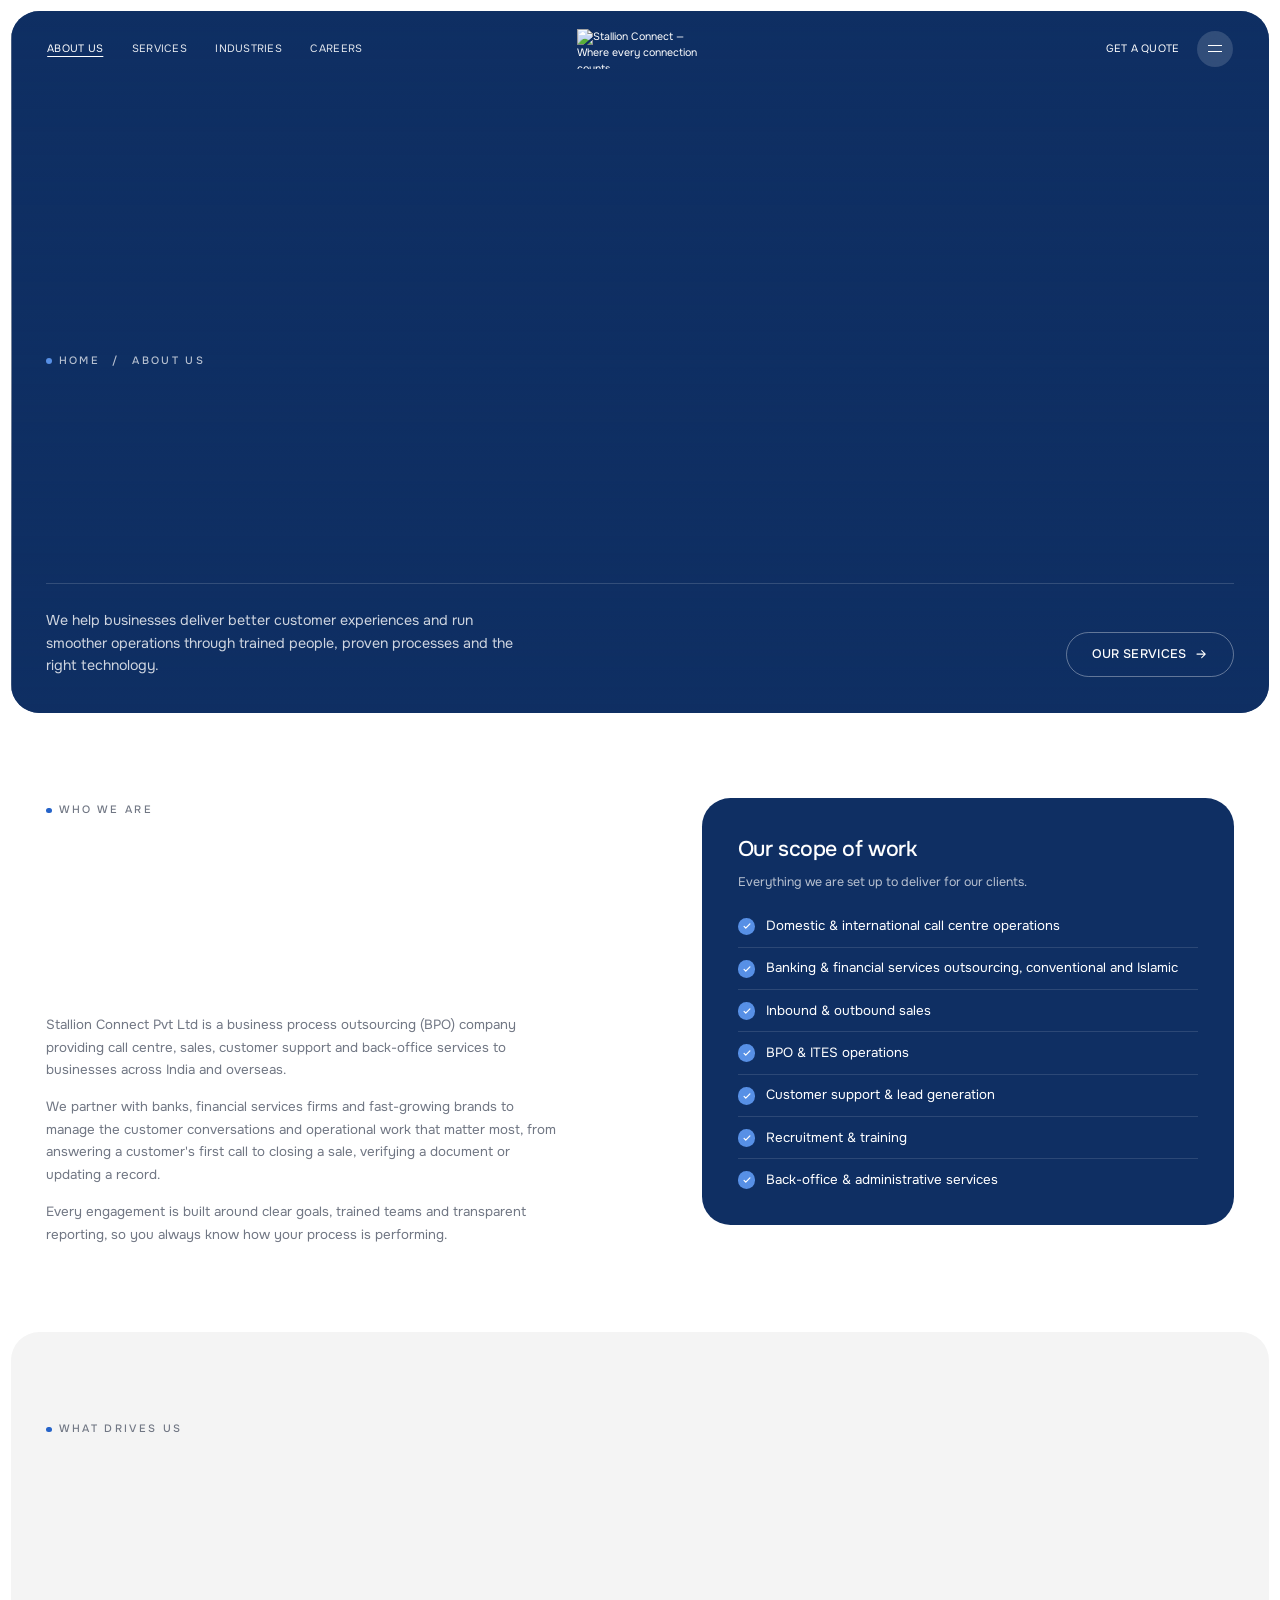
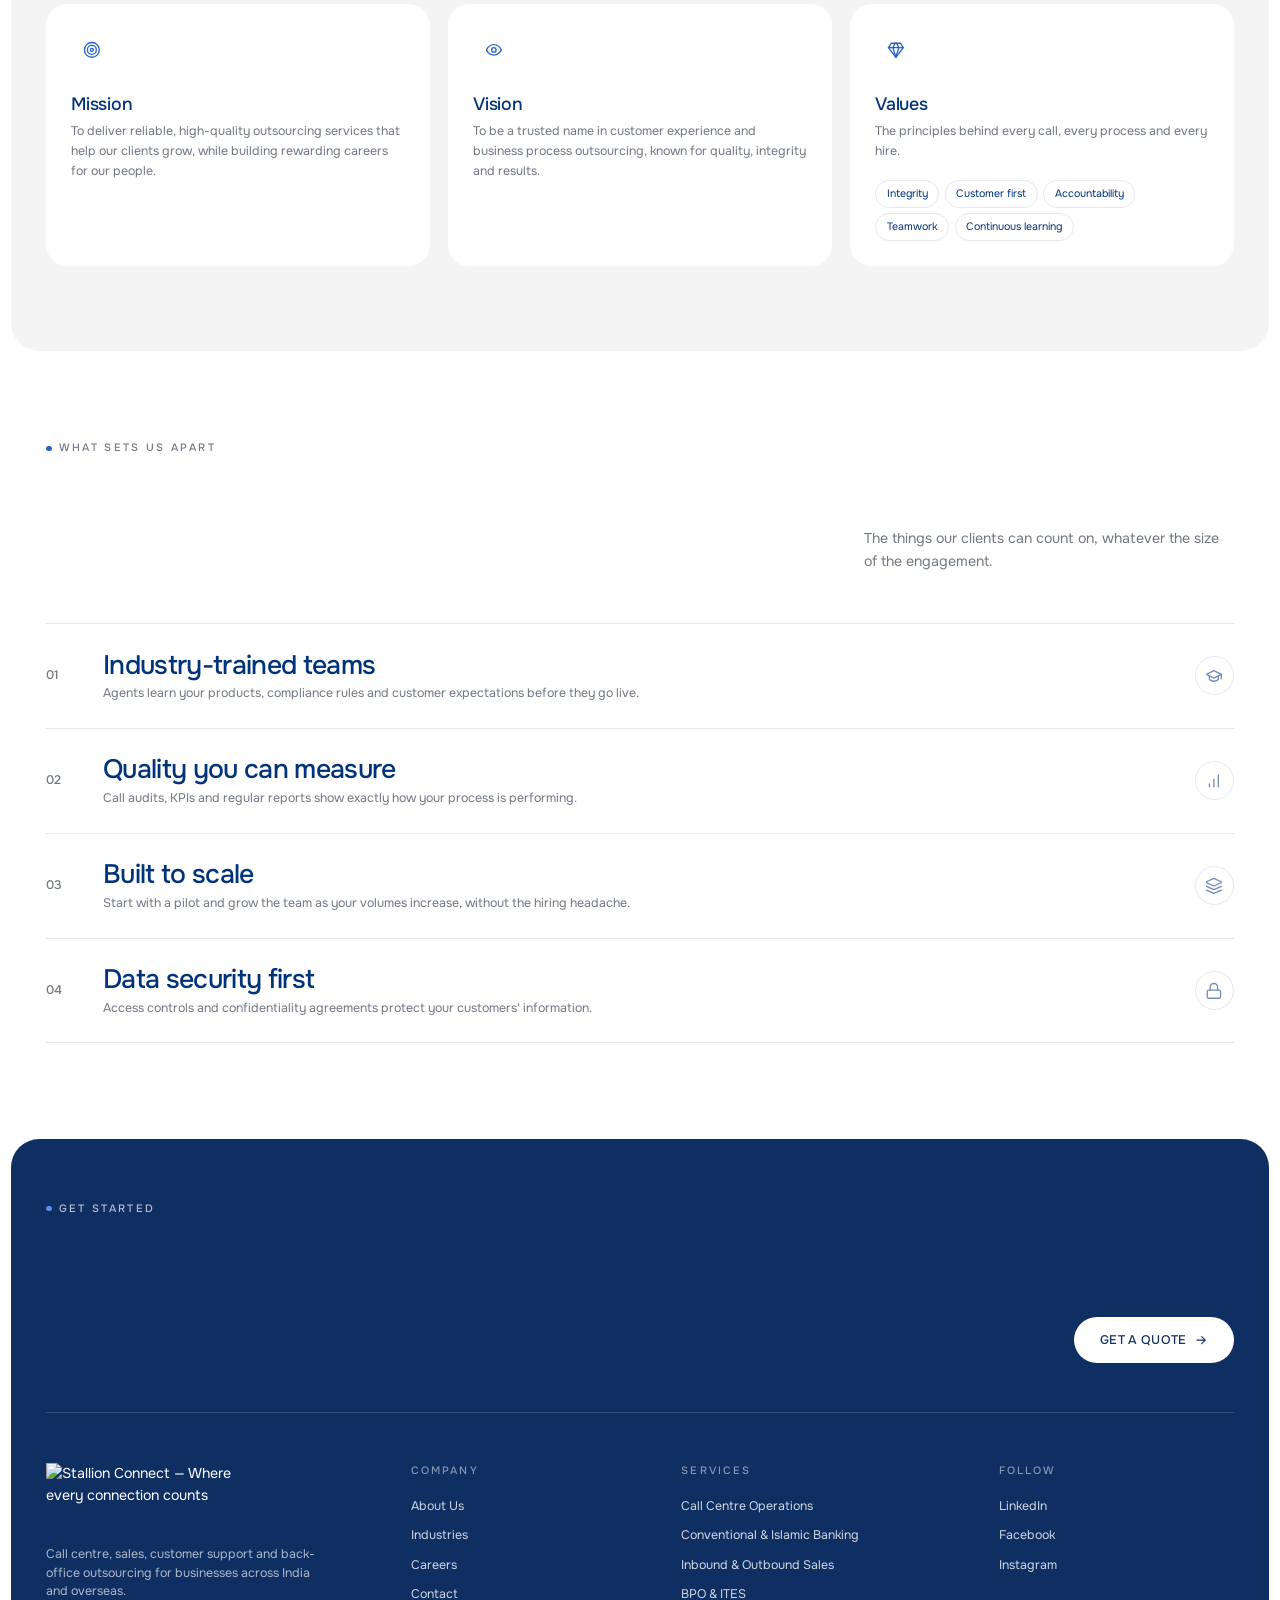
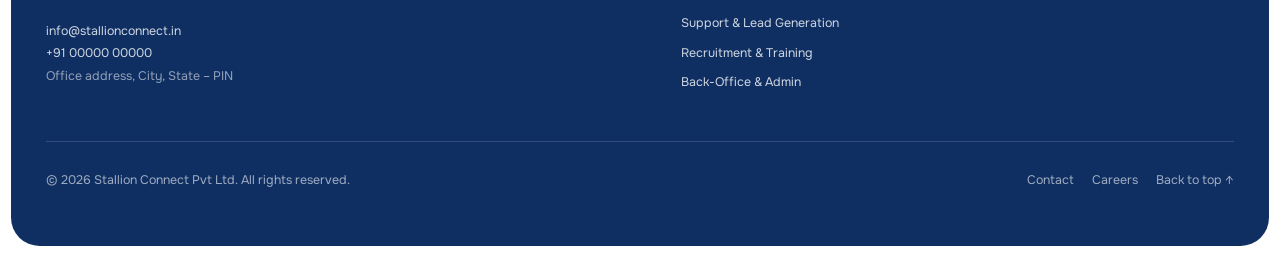
==== about.html @ 4a9f11bf "Move to stallionconnect-baseline with the main site's latest updates The share-image links and READM" ====
<!DOCTYPE html>
<html lang="en" class="no-js">
<head>
  <meta charset="UTF-8">
  <meta name="viewport" content="width=device-width, initial-scale=1">
  <title>About Us | Stallion Connect Pvt Ltd</title>
  <meta name="description" content="Learn about Stallion Connect Pvt Ltd, a BPO company providing call centre, sales, customer support and back-office services across India and overseas.">
  <meta name="theme-color" content="#0f2f63">
  <meta property="og:type" content="website">
  <meta property="og:site_name" content="Stallion Connect Pvt Ltd">
  <meta property="og:title" content="About Us | Stallion Connect Pvt Ltd">
  <meta property="og:description" content="Learn about Stallion Connect Pvt Ltd, a BPO company providing call centre, sales, customer support and back-office services across India and overseas.">
  <!-- og:image must be a full URL on the live domain -->
  <meta property="og:image" content="https://stallionconnect.github.io/stallionconnect-baseline/assets/img/og-image.jpg">
  <link rel="icon" href="favicon.ico" sizes="any">
  <link rel="icon" type="image/png" sizes="32x32" href="assets/img/favicon-32.png">
  <link rel="apple-touch-icon" href="assets/img/apple-touch-icon.png">
  <link rel="preconnect" href="https://fonts.googleapis.com">
  <link rel="preconnect" href="https://fonts.gstatic.com" crossorigin>
  <link rel="preconnect" href="https://images.unsplash.com">
  <link rel="stylesheet" href="https://fonts.googleapis.com/css2?family=Onest:wght@400;500&amp;display=swap">
  <link rel="stylesheet" href="assets/css/styles.css">
  <script>document.documentElement.classList.remove('no-js');</script>
  <script type="importmap">{ "imports": { "lenis": "https://cdn.jsdelivr.net/npm/lenis@1.1.18/+esm" } }</script>
  <script type="module" src="assets/js/main.js"></script>
</head>
<body id="top">
  <a class="skip-link" href="#main">Skip to content</a>

  <header class="site-header" id="site-header">
    <div class="hdr-bar">
      <nav class="nav-left" aria-label="Main"><a href="about.html" aria-current="page">About Us</a><a href="services.html">Services</a><a href="industries.html">Industries</a><a href="careers.html">Careers</a></nav>
      <a class="brand" href="index.html" aria-label="Stallion Connect home">
        <img src="assets/img/logo-compact-white.png" alt="Stallion Connect — Where every connection counts" width="640" height="200">
      </a>
      <div class="header-right">
        <a class="book-link" href="contact.html" data-open-modal>Get a Quote</a>
        <button class="burger" id="burger" type="button" aria-label="Open menu" aria-expanded="false" aria-controls="menu"><span><i></i><i></i></span></button>
      </div>
    </div>
  </header>
  <main id="main">
    <section class="page-hero" aria-labelledby="page-title">
      <div class="plate"><div class="plate-inner" data-parallax="0,12">
        <img src="https://images.unsplash.com/photo-1600880292089-90a7e086ee0c?auto=format&fit=crop&w=1920&q=70" alt="" fetchpriority="high">
      </div></div>
      <div class="hdr-space" aria-hidden="true"></div>
      <div class="page-hero-body">
        <span class="eyebrow light"><a href="index.html">Home</a>&nbsp;/&nbsp;<span aria-current="page">About Us</span></span>
        <h1 class="page-title sl" id="page-title" data-gate data-stagger="110" data-dur="1000"><span class="ln"><span>Who</span></span><span class="ln"><span>We Are</span></span></h1>
        <div class="page-hero-foot">
          <p class="lead fade-words">We help businesses deliver better customer experiences and run smoother operations through trained people, proven processes and the right technology.</p>
          <a class="pill pill-ghost" href="services.html">Our services <svg class="i" viewBox="0 0 24 24" aria-hidden="true"><path d="M5 12h14M13 6l6 6-6 6"/></svg></a>
        </div>
      </div>
    </section>

    <section class="sec" aria-labelledby="who-title">
      <div class="split">
        <div>
          <span class="eyebrow">Who we are</span>
          <h2 class="h-xl sl" id="who-title"><span class="ln"><span>Your partner for</span></span><span class="ln"><span>customer experience</span></span><span class="ln"><span>&amp; operations</span></span></h2>
          <div class="prose">
            <p class="fade-words">Stallion Connect Pvt Ltd is a business process outsourcing (BPO) company providing call centre, sales, customer support and back-office services to businesses across India and overseas.</p>
            <p>We partner with banks, financial services firms and fast-growing brands to manage the customer conversations and operational work that matter most, from answering a customer's first call to closing a sale, verifying a document or updating a record.</p>
            <p>Every engagement is built around clear goals, trained teams and transparent reporting, so you always know how your process is performing.</p>
          </div>
        </div>
        <div class="scope" data-iv="{&quot;f&quot;:{&quot;opacity&quot;:0,&quot;y&quot;:48},&quot;c&quot;:[180,26],&quot;d&quot;:120}">
          <h3>Our scope of work</h3>
          <p>Everything we are set up to deliver for our clients.</p>
          <ul class="check-list on-navy">
            <li>Domestic &amp; international call centre operations</li>
            <li>Banking &amp; financial services outsourcing, conventional and Islamic</li>
            <li>Inbound &amp; outbound sales</li>
            <li>BPO &amp; ITES operations</li>
            <li>Customer support &amp; lead generation</li>
            <li>Recruitment &amp; training</li>
            <li>Back-office &amp; administrative services</li>
          </ul>
        </div>
      </div>
    </section>

    <section class="sec sec-surface sec-round" aria-labelledby="drives-title">
      <div class="head-row">
        <div>
          <span class="eyebrow">What drives us</span>
          <h2 class="h-xl sl" id="drives-title"><span class="ln"><span>Mission, vision</span></span><span class="ln"><span>&amp; values</span></span></h2>
        </div>
      </div>
      <div class="grid grid-3 sec-body">
          <div data-iv="{&quot;f&quot;:{&quot;opacity&quot;:0,&quot;y&quot;:40},&quot;c&quot;:[180,26]}">
            <article class="card" data-lift>
              <span class="icon-circle"><svg class="i" viewBox="0 0 24 24" aria-hidden="true"><circle cx="12" cy="12" r="10"/><circle cx="12" cy="12" r="6"/><circle cx="12" cy="12" r="2"/></svg></span>
              <h3>Mission</h3>
              <p>To deliver reliable, high-quality outsourcing services that help our clients grow, while building rewarding careers for our people.</p>
            </article>
          </div>
          <div data-iv="{&quot;f&quot;:{&quot;opacity&quot;:0,&quot;y&quot;:40},&quot;c&quot;:[180,26],&quot;d&quot;:120}">
            <article class="card" data-lift>
              <span class="icon-circle"><svg class="i" viewBox="0 0 24 24" aria-hidden="true"><path d="M2 12s3-7 10-7 10 7 10 7-3 7-10 7-10-7-10-7Z"/><circle cx="12" cy="12" r="3"/></svg></span>
              <h3>Vision</h3>
              <p>To be a trusted name in customer experience and business process outsourcing, known for quality, integrity and results.</p>
            </article>
          </div>
          <div data-iv="{&quot;f&quot;:{&quot;opacity&quot;:0,&quot;y&quot;:40},&quot;c&quot;:[180,26],&quot;d&quot;:240}">
            <article class="card" data-lift>
              <span class="icon-circle"><svg class="i" viewBox="0 0 24 24" aria-hidden="true"><path d="M6 3h12l4 6-10 13L2 9Z"/><path d="M11 3 8 9l4 13 4-13-3-6"/><path d="M2 9h20"/></svg></span>
              <h3>Values</h3>
              <p>The principles behind every call, every process and every hire.</p><ul class="value-pills"><li>Integrity</li><li>Customer first</li><li>Accountability</li><li>Teamwork</li><li>Continuous learning</li></ul>
            </article>
          </div>
      </div>
    </section>

    <section class="sec" aria-labelledby="apart-title">
      <div class="head-row">
        <div>
          <span class="eyebrow">What sets us apart</span>
          <h2 class="h-xl sl" id="apart-title"><span class="ln"><span>People, process</span></span><span class="ln"><span>&amp; technology</span></span></h2>
        </div>
        <p class="lead fade-words">The things our clients can count on, whatever the size of the engagement.</p>
      </div>
      <ul class="rows">
        <li><div class="row-static">
          <div class="row" data-iv="{&quot;f&quot;:{&quot;opacity&quot;:0,&quot;y&quot;:26},&quot;c&quot;:[190,26]}">
            <span class="row-i">01</span>
            <div class="row-n"><h3>Industry-trained teams</h3><p>Agents learn your products, compliance rules and customer expectations before they go live.</p></div>
            <span class="row-arrow"><svg class="i" viewBox="0 0 24 24" aria-hidden="true"><path d="M22 10 12 5 2 10l10 5 10-5Z"/><path d="M22 10v6"/><path d="M6 12v5c3 3 9 3 12 0v-5"/></svg></span>
          </div>
        </div></li>
        <li><div class="row-static">
          <div class="row" data-iv="{&quot;f&quot;:{&quot;opacity&quot;:0,&quot;y&quot;:26},&quot;c&quot;:[190,26],&quot;d&quot;:90}">
            <span class="row-i">02</span>
            <div class="row-n"><h3>Quality you can measure</h3><p>Call audits, KPIs and regular reports show exactly how your process is performing.</p></div>
            <span class="row-arrow"><svg class="i" viewBox="0 0 24 24" aria-hidden="true"><path d="M12 20V10"/><path d="M18 20V4"/><path d="M6 20v-4"/></svg></span>
          </div>
        </div></li>
        <li><div class="row-static">
          <div class="row" data-iv="{&quot;f&quot;:{&quot;opacity&quot;:0,&quot;y&quot;:26},&quot;c&quot;:[190,26],&quot;d&quot;:180}">
            <span class="row-i">03</span>
            <div class="row-n"><h3>Built to scale</h3><p>Start with a pilot and grow the team as your volumes increase, without the hiring headache.</p></div>
            <span class="row-arrow"><svg class="i" viewBox="0 0 24 24" aria-hidden="true"><path d="m12.83 2.18a2 2 0 0 0-1.66 0L2.6 6.08a1 1 0 0 0 0 1.83l8.58 3.91a2 2 0 0 0 1.66 0l8.58-3.9a1 1 0 0 0 0-1.83Z"/><path d="m22 17.65-9.17 4.16a2 2 0 0 1-1.66 0L2 17.65"/><path d="m22 12.65-9.17 4.16a2 2 0 0 1-1.66 0L2 12.65"/></svg></span>
          </div>
        </div></li>
        <li><div class="row-static">
          <div class="row" data-iv="{&quot;f&quot;:{&quot;opacity&quot;:0,&quot;y&quot;:26},&quot;c&quot;:[190,26],&quot;d&quot;:270}">
            <span class="row-i">04</span>
            <div class="row-n"><h3>Data security first</h3><p>Access controls and confidentiality agreements protect your customers' information.</p></div>
            <span class="row-arrow"><svg class="i" viewBox="0 0 24 24" aria-hidden="true"><rect width="18" height="11" x="3" y="11" rx="2"/><path d="M7 11V7a5 5 0 0 1 10 0v4"/></svg></span>
          </div>
        </div></li>
      </ul>
    </section>

    <footer class="footer">
      <div class="f-cta">
        <div>
          <span class="eyebrow light">Get started</span>
          <p class="f-cta-t sl"><span class="ln"><span>Let's build</span></span><span class="ln"><span>your team.</span></span></p>
        </div>
        <div data-iv="{&quot;f&quot;:{&quot;opacity&quot;:0,&quot;y&quot;:20},&quot;c&quot;:[200,24],&quot;d&quot;:150}">
          <a class="pill pill-light" href="contact.html" data-open-modal>Get a Quote <svg class="i" viewBox="0 0 24 24" aria-hidden="true"><path d="M5 12h14M13 6l6 6-6 6"/></svg></a>
        </div>
      </div>
      <div class="f-cols">
        <div class="f-brand">
          <img src="assets/img/logo-white.png" alt="Stallion Connect — Where every connection counts" width="900" height="281" loading="lazy">
          <p class="f-blurb">Call centre, sales, customer support and back-office outsourcing for businesses across India and overseas.</p>
          <!-- TODO: replace with the company's real address, phone and email -->
          <address>
            <a href="mailto:info@stallionconnect.in">info@stallionconnect.in</a>
            <a href="tel:+910000000000">+91 00000 00000</a>
            <span>Office address, City, State – PIN</span>
          </address>
        </div>
        <nav class="f-nav" aria-label="Company">
          <h2>Company</h2>
          <ul>
            <li><a href="about.html">About Us</a></li>
            <li><a href="industries.html">Industries</a></li>
            <li><a href="careers.html">Careers</a></li>
            <li><a href="contact.html">Contact</a></li>
          </ul>
        </nav>
        <nav class="f-nav" aria-label="Services">
          <h2>Services</h2>
          <ul>
            <li><a href="services.html#call-centre">Call Centre Operations</a></li>
            <li><a href="services.html#banking">Conventional &amp; Islamic Banking</a></li>
            <li><a href="services.html#sales">Inbound &amp; Outbound Sales</a></li>
            <li><a href="services.html#bpo-ites">BPO &amp; ITES</a></li>
            <li><a href="services.html#support-leads">Support &amp; Lead Generation</a></li>
            <li><a href="services.html#recruitment">Recruitment &amp; Training</a></li>
            <li><a href="services.html#back-office">Back-Office &amp; Admin</a></li>
          </ul>
        </nav>
        <nav class="f-nav" aria-label="Social">
          <h2>Follow</h2>
          <!-- TODO: replace # with the company's social media profile links -->
          <ul>
            <li><a href="#">LinkedIn</a></li>
            <li><a href="#">Facebook</a></li>
            <li><a href="#">Instagram</a></li>
          </ul>
        </nav>
      </div>
      <div class="f-bottom">
        <p>© <span data-year>2026</span> Stallion Connect Pvt Ltd. All rights reserved.</p>
        <nav aria-label="Footer"><a href="contact.html">Contact</a><a href="careers.html">Careers</a><a href="#top">Back to top ↑</a></nav>
      </div>
    </footer>
  </main>

  <div class="overlay menu" id="menu" inert>
    <div class="menu-back" id="menu-back"></div>
    <div class="menu-panel" id="menu-panel" role="dialog" aria-modal="true" aria-label="Menu">
      <div class="menu-top">
        <img src="assets/img/logo-compact-white.png" alt="Stallion Connect" width="640" height="200">
        <button class="circle-btn x-btn" id="menu-close" type="button" aria-label="Close menu"><svg class="i" viewBox="0 0 24 24" aria-hidden="true"><path d="M6 6l12 12M18 6L6 18"/></svg></button>
      </div>
      <nav class="menu-nav" id="menu-nav" aria-label="Menu"><a href="index.html">Home</a><a href="about.html" aria-current="page">About Us</a><a href="services.html">Services</a><a href="industries.html">Industries</a><a href="careers.html">Careers</a><a href="contact.html">Contact</a></nav>
      <div class="menu-bottom">
        <button class="pill pill-light" id="menu-quote" type="button">Get a Quote <svg class="i" viewBox="0 0 24 24" aria-hidden="true"><path d="M5 12h14M13 6l6 6-6 6"/></svg></button>
        <nav aria-label="Social"><a href="#">LinkedIn</a><a href="#">Facebook</a><a href="#">Instagram</a></nav>
      </div>
    </div>
  </div>

  <div class="overlay modal" id="modal" inert>
    <div class="modal-back" id="modal-back"></div>
    <div class="modal-panel" id="modal-panel" role="dialog" aria-modal="true" aria-labelledby="modal-title" data-lenis-prevent>
      <div class="modal-head">
        <div>
          <span class="eyebrow">Get a quote</span>
          <h2 class="modal-title" id="modal-title" data-stagger="90" data-dur="800"><span class="ln"><span>Let's build</span></span><span class="ln"><span>your team</span></span></h2>
        </div>
        <button class="circle-btn x-btn" id="modal-close" type="button" aria-label="Close"><svg class="i" viewBox="0 0 24 24" aria-hidden="true"><path d="M6 6l12 12M18 6L6 18"/></svg></button>
      </div>
      <form id="quote-form" data-form method="post">
        <div class="form-grid">
          <div class="field"><label for="q-name">Full name <span class="req">*</span></label><input id="q-name" name="name" type="text" autocomplete="name" placeholder="Priya Sharma" required></div>
          <div class="field"><label for="q-company">Company</label><input id="q-company" name="company" type="text" autocomplete="organization" placeholder="Your company"></div>
          <div class="field"><label for="q-email">Email <span class="req">*</span></label><input id="q-email" name="email" type="email" autocomplete="email" placeholder="you@company.com" required></div>
          <div class="field"><label for="q-phone">Phone <span class="req">*</span></label><input id="q-phone" name="phone" type="tel" autocomplete="tel" pattern="[0-9 +\-]{10,16}" title="Enter a valid phone number" placeholder="+91" required></div>
          <div class="field full"><label for="q-message">What do you need?</label><textarea id="q-message" name="message" rows="3" placeholder="e.g. 20 agents for inbound customer care in Hindi and English"></textarea></div>
        </div>
        <input type="hidden" name="form" value="Quick quote">
        <div class="form-actions"><button class="submit" type="submit">Request a quote</button></div>
        <p class="form-status" role="status"></p>
      </form>
      <div class="success" id="quote-success" hidden>
        <div class="ok"><svg viewBox="0 0 24 24" fill="none" stroke="currentColor" stroke-width="2" stroke-linecap="round" stroke-linejoin="round"><path d="M5 13l4 4L19 7"/></svg></div>
        <h3>Request received</h3>
        <p id="quote-success-text">Thanks — our team will be in touch shortly with next steps.</p>
        <button class="submit" id="quote-done" type="button">Done</button>
      </div>
    </div>
  </div>
</body>
</html>
---- assets/css/styles.css ----
/* Stallion Connect Pvt Ltd — site styles (editorial, rem-scaled layout) */

:root {
  --background: #ffffff;
  --foreground: #01337a; /* headings and text use the brand navy */
  --brand: #2563c9;
  --brand-deep: #0f2f63;
  --brand-light: #5790e6;
  --accent-teal: #0b6e97;
  --accent-lime: #c2e029;
  --surface: #f4f4f4;
  --surface-card: #ffffff;
  --ink: #01337a; /* strong text and dark buttons use the brand navy */
  --ink-soft: #717784;
  --ghost: #d7dae1;
  --hairline: #e6e8ec;
  --on-brand: #ffffff;
  --radius-card: 1.5rem;
  --radius-card-lg: 2rem;
  --radius-pill: 62.5rem;
  --radius-xl: .75rem;
  --expo: cubic-bezier(0.16, 1, 0.3, 1);
  --quart: cubic-bezier(0.25, 1, 0.5, 1);
  --inout: cubic-bezier(0.65, 0, 0.35, 1);
  --glass-shadow: 0 .75rem 2rem rgba(15, 47, 99, .2);
}

/* Adaptive rem grid: the design is drawn at 1920px and scales with the viewport */
html { font-size: 16px; -webkit-text-size-adjust: 100%; }
@media (max-width: 1920px) { html { font-size: 0.833333vw; } }
@media (max-width: 1440px) { html { font-size: 1.111111vw; } }
@media (max-width: 1024px) { html { font-size: 1.5625vw; } }
@media (max-width: 640px)  { html { font-size: 4.444444vw; } }

*, *::before, *::after { box-sizing: border-box; }
* { margin: 0; }
html.lenis, html.lenis body { height: auto; }
.lenis.lenis-smooth { scroll-behavior: auto !important; }
.lenis.lenis-smooth [data-lenis-prevent] { overscroll-behavior: contain; }
html.locked { position: relative; overflow: hidden; height: 100%; }
body {
  min-height: 100vh;
  background: var(--background);
  color: var(--foreground);
  font-family: "Onest", system-ui, sans-serif;
  line-height: 1.5;
  -webkit-font-smoothing: antialiased;
}
img { display: block; max-width: 100%; }
button { font: inherit; color: inherit; background: none; border: 0; padding: 0; cursor: pointer; }
input, textarea, select { font: inherit; color: inherit; }
a { color: inherit; text-decoration: none; }
ul, ol { list-style: none; padding: 0; }
h1, h2, h3, h4, p, blockquote, figure, dl, dd { margin: 0; }
h1, h2, h3, h4 { font-weight: 500; }
:focus-visible { outline: 2px solid var(--brand-light); outline-offset: 2px; }
.sr-only { position: absolute; width: 1px; height: 1px; padding: 0; margin: -1px; overflow: hidden; clip: rect(0, 0, 0, 0); white-space: nowrap; border: 0; }
[hidden] { display: none !important; }
svg { display: block; flex-shrink: 0; }
.i { width: 1.25rem; height: 1.25rem; fill: none; stroke: currentColor; stroke-width: 1.8; stroke-linecap: round; stroke-linejoin: round; }

.skip-link { position: fixed; left: 1rem; top: -4rem; z-index: 300; background: var(--ink); color: #fff; padding: .75rem 1.25rem; border-radius: var(--radius-pill); font-size: .875rem; transition: top .2s; }
.skip-link:focus { top: 1rem; }

main { display: block; width: 100%; overflow-x: clip; padding: .5rem; }
@media (min-width: 640px) { main { padding: .75rem; } }

/* ---------- reveal primitives ---------- */
.ln { display: block; overflow: hidden; padding-bottom: .14em; margin-bottom: -.14em; }
.wd { display: inline-block; overflow: hidden; vertical-align: top; padding-bottom: .14em; margin-bottom: -.14em; }
.ln > span, .wd > span {
  display: block;
  transform: translateY(115%);
  opacity: 0;
  transition-property: transform, opacity;
  transition-timing-function: var(--expo);
  transition-duration: 950ms;
  will-change: transform;
}
.wd > span { display: inline-block; }
.on .ln > span, .on .wd > span { transform: none; opacity: 1; }
.reset .ln > span, .reset .wd > span, .reset .fw { transition: none !important; }
.fw { display: inline-block; transform: translateY(18px); opacity: 0; transition: transform 700ms var(--quart), opacity 700ms var(--quart); }
.on .fw { transform: none; opacity: 1; }
.no-js .ln > span, .no-js .wd > span, .no-js .fw { transform: none; opacity: 1; }

/* ---------- shared components ---------- */
.eyebrow { display: inline-flex; align-items: center; gap: .5rem; font-size: .75rem; font-weight: 500; text-transform: uppercase; letter-spacing: .22em; color: var(--ink-soft); }
.eyebrow::before { content: ""; width: .375rem; height: .375rem; border-radius: var(--radius-pill); background: var(--brand); flex-shrink: 0; }
.eyebrow.light { color: rgba(255, 255, 255, .7); }
.eyebrow.light::before { background: var(--brand-light); }
.eyebrow a:hover { color: var(--ink); }
.eyebrow.light a:hover { color: #fff; }

.pill {
  display: inline-flex; align-items: center; gap: .5rem;
  border-radius: var(--radius-pill); padding: .875rem 1.75rem;
  font-size: .875rem; font-weight: 500; text-transform: uppercase; letter-spacing: .025em;
  border: 1px solid transparent; white-space: nowrap;
  transition: background-color .25s, color .25s, border-color .25s;
}
.pill .i { width: 1rem; height: 1rem; }
.pill-light { background: #fff; color: var(--brand-deep); }
.pill-light:hover { background: var(--brand-light); color: #fff; }
.pill-solid { background: var(--ink); color: #fff; }
.pill-solid:hover { background: var(--brand-deep); }
.pill-outline { border-color: currentColor; color: var(--ink); }
.pill-outline:hover { background: var(--ink); color: #fff; border-color: var(--ink); }
.pill-ghost { border-color: rgba(255, 255, 255, .35); color: #fff; }
.pill-ghost:hover { background: rgba(255, 255, 255, .15); }
.pill-sm { padding: .625rem 1.25rem; font-size: .75rem; }
.pill-row { display: flex; flex-wrap: wrap; gap: .75rem; }

.arrow-btn { display: grid; place-items: center; width: 3rem; height: 3rem; border-radius: var(--radius-pill); border: 1px solid var(--hairline); color: var(--ink); transition: background-color .25s, border-color .25s; }
@media (min-width: 640px) { .arrow-btn { width: 3.5rem; height: 3.5rem; } }
.arrow-btn.outline:hover { border-color: var(--ink); }
.arrow-btn.solid { background: var(--ink); border-color: var(--ink); color: #fff; }
.arrow-btn.solid:hover { background: var(--brand-deep); border-color: var(--brand-deep); }

.dots { display: flex; gap: .5rem; align-items: center; }
.dots button { padding: .375rem; display: block; }
.dots i { display: block; height: .375rem; width: .375rem; border-radius: var(--radius-pill); background: var(--ghost); transition: width .35s var(--expo), background-color .35s; }
.dots button[aria-current="true"] i { width: 1.25rem; background: var(--ink); }
.dots.light i { background: rgba(255, 255, 255, .4); }
.dots.light button[aria-current="true"] i { background: #fff; }

.glass { border: 1px solid rgba(255, 255, 255, .15); background: rgba(255, 255, 255, .1); padding: .75rem; border-radius: var(--radius-card); box-shadow: var(--glass-shadow); -webkit-backdrop-filter: blur(12px); backdrop-filter: blur(12px); }
.circle-btn { display: grid; place-items: center; width: 2.5rem; height: 2.5rem; border-radius: var(--radius-pill); transition: background-color .25s; }
.circle-btn .i { width: 1.125rem; height: 1.125rem; }

.icon-circle { display: grid; place-items: center; width: 3rem; height: 3rem; border-radius: var(--radius-pill); background: var(--background); color: var(--brand); flex-shrink: 0; }
.icon-circle.on-white { background: var(--surface); }
.icon-circle.on-navy { background: rgba(255, 255, 255, .12); color: #fff; }

.check-list { display: grid; gap: .75rem; }
.check-list li { display: flex; gap: .75rem; align-items: flex-start; font-size: .9375rem; line-height: 1.5; }
.check-list li::before {
  content: ""; flex-shrink: 0; width: 1.25rem; height: 1.25rem; margin-top: .1rem; border-radius: var(--radius-pill);
  background: var(--brand) url("data:image/svg+xml,%3Csvg xmlns='http://www.w3.org/2000/svg' viewBox='0 0 24 24' fill='none' stroke='white' stroke-width='3' stroke-linecap='round' stroke-linejoin='round'%3E%3Cpath d='M5 13l4 4L19 7'/%3E%3C/svg%3E") center / .7rem no-repeat;
}
.check-list.cols-2 { grid-template-columns: 1fr; column-gap: 2rem; }
@media (min-width: 768px) { .check-list.cols-2 { grid-template-columns: 1fr 1fr; } }
.check-list.on-navy li::before { background-color: var(--brand-light); }

.tags { display: flex; flex-wrap: wrap; gap: .375rem; margin-top: 1.25rem; }
.tags li { font-size: .7rem; font-weight: 500; text-transform: uppercase; letter-spacing: .08em; padding: .35rem .7rem; border-radius: var(--radius-pill); background: var(--background); color: var(--ink-soft); }

.link-arrow { display: inline-flex; align-items: center; gap: .5rem; font-size: .875rem; font-weight: 500; text-transform: uppercase; letter-spacing: .025em; text-decoration: underline; text-underline-offset: .3em; text-decoration-color: var(--hairline); transition: text-decoration-color .2s; }
.link-arrow:hover { text-decoration-color: currentColor; }
.link-arrow .i { width: 1rem; height: 1rem; }

/* ---------- typography ---------- */
.h-xl { font-size: 3rem; font-weight: 500; line-height: .95; letter-spacing: -.025em; margin-top: 1rem; }
@media (min-width: 1024px) { .h-xl { font-size: 3.75rem; } }
.h-lg { font-size: 2.25rem; font-weight: 500; line-height: 1; letter-spacing: -.025em; }
.lead { font-size: 1rem; line-height: 1.6; color: var(--ink-soft); max-width: 34rem; }
.on-navy .lead, .lead.light { color: rgba(255, 255, 255, .7); }
.prose p { font-size: .9375rem; line-height: 1.7; color: var(--ink-soft); }
.prose p + p { margin-top: 1rem; }

/* ---------- section shells ---------- */
.sec { position: relative; padding: 5rem 1.5rem; background: var(--background); }
@media (min-width: 640px) { .sec { padding: 6rem 2.5rem; } }
.sec-surface { background: var(--surface); }
.sec-navy { background: var(--brand-deep); color: #fff; border-radius: var(--radius-card-lg); margin-top: .75rem; }
.sec-round { border-radius: var(--radius-card-lg); }
.sec-overlap { border-radius: var(--radius-card-lg); margin-top: -2.5rem; }
.sec-tight-top { padding-top: 0; }
.head-row { display: flex; flex-direction: column; gap: 1.5rem; }
@media (min-width: 1024px) { .head-row { flex-direction: row; justify-content: space-between; align-items: flex-end; } }
.head-row .lead { max-width: 26rem; }
.sec-body { margin-top: 3.5rem; }

/* ---------- header ---------- */
/* Fixed bar: sits over the navy hero at the top, then floats as a glass pill once scrolled */
.site-header { position: fixed; top: 0; left: .5rem; right: .5rem; z-index: 60; pointer-events: none; }
@media (min-width: 640px) { .site-header { left: .75rem; right: .75rem; } }
.hdr-bar {
  pointer-events: auto; display: flex; align-items: center; max-width: 100%; margin: 0 auto;
  padding: 1.5rem 1.5rem 0; font-size: .75rem; color: #fff;
  border: 1px solid transparent; border-radius: var(--radius-pill);
  transition: max-width .6s var(--expo), margin .6s var(--expo), padding .6s var(--expo), background-color .6s var(--expo), border-color .6s var(--expo), box-shadow .6s var(--expo);
}
@media (min-width: 640px) { .hdr-bar { padding: 2rem 2.5rem 0; } }
.site-header.is-scrolled .hdr-bar {
  max-width: 72rem; margin-top: .75rem; padding: .5rem .5rem .5rem 1.5rem;
  background: rgba(15, 47, 99, .82); border-color: rgba(255, 255, 255, .12);
  box-shadow: 0 1.25rem 3rem -1.5rem rgba(15, 47, 99, .55);
  -webkit-backdrop-filter: blur(16px) saturate(140%); backdrop-filter: blur(16px) saturate(140%);
}
.site-header.is-scrolled .brand img { height: 2.25rem; }
.hdr-space { height: 4.25rem; flex-shrink: 0; }
@media (min-width: 640px) { .hdr-space { height: 4.75rem; } }
.nav-left { display: none; flex: 1; gap: 2rem; }
.nav-left a { color: rgba(255, 255, 255, .9); transition: color .2s; text-transform: uppercase; letter-spacing: .025em; }
.nav-left a:hover, .nav-left a[aria-current="page"] { color: #fff; }
.nav-left a[aria-current="page"] { text-decoration: underline; text-underline-offset: .35em; }
.brand { flex: 1; display: flex; align-items: center; }
.brand img { height: 2.75rem; width: auto; transition: height .6s var(--expo); }
@media (min-width: 1024px) { .nav-left { display: flex; } .brand { justify-content: center; } }
.header-right { flex: 1; display: flex; justify-content: flex-end; align-items: center; gap: 1rem; }
@media (min-width: 640px) { .header-right { gap: 1.25rem; } }
.book-link { display: none; text-transform: uppercase; letter-spacing: .025em; text-underline-offset: .25em; }
.book-link:hover { text-decoration: underline; }
@media (min-width: 640px) { .book-link { display: inline; } }
.burger { display: grid; place-items: center; width: 2.5rem; height: 2.5rem; border-radius: var(--radius-pill); background: rgba(255, 255, 255, .15); -webkit-backdrop-filter: blur(8px); backdrop-filter: blur(8px); transition: background-color .25s; }
.burger:hover { background: rgba(255, 255, 255, .25); }
.burger span { display: flex; flex-direction: column; gap: 5px; }
.burger i { display: block; width: 1rem; height: 1px; background: #fff; }

/* ---------- hero (home) ---------- */
.hero { position: relative; isolation: isolate; overflow: hidden; background: var(--brand-deep); color: #fff; border-radius: var(--radius-card-lg); height: calc(100svh - 1rem); min-height: 36rem; display: flex; flex-direction: column; }
@media (min-width: 640px) { .hero { height: calc(100svh - 1.5rem); } }
.plate { position: absolute; inset: 0; z-index: -10; overflow: hidden; }
.plate-inner { position: absolute; left: 0; right: 0; top: -16%; height: 132%; width: 100%; will-change: transform; }
.plate-inner img { width: 100%; height: 100%; object-fit: cover; }
.plate::after { content: ""; position: absolute; inset: 0; background: linear-gradient(to bottom, rgba(15, 47, 99, .7), rgba(15, 47, 99, .4), rgba(15, 47, 99, .8)); }

.hero-title-wrap { padding: 1rem 1.5rem 0; }
@media (min-width: 640px) { .hero-title-wrap { padding-left: 2.5rem; padding-right: 2.5rem; } }
.hero-title { font-size: 12.5vw; font-weight: 500; text-transform: uppercase; line-height: .85; letter-spacing: -.02em; white-space: nowrap; }
.hero-title .wd > span { transition-duration: 1100ms; }

.hero-bottom { margin-top: auto; padding: 0 1.5rem 2rem; display: flex; flex-direction: column; gap: 1.5rem; }
@media (min-width: 640px) { .hero-bottom { padding: 0 2.5rem 2.5rem; flex-direction: row; justify-content: space-between; align-items: flex-end; } }
.tagline { font-size: 2.4rem; font-weight: 500; text-transform: uppercase; line-height: .95; letter-spacing: -.02em; color: rgba(255, 255, 255, .85); }
.hero-sub { margin-top: 1.25rem; max-width: 26rem; font-size: .875rem; line-height: 1.6; color: rgba(255, 255, 255, .75); }
.hero-cluster { display: flex; align-items: flex-end; gap: 1rem; }
.coll { display: none; width: 16rem; flex-direction: column; gap: .75rem; }
@media (min-width: 768px) { .coll { display: flex; } }
.coll-stage { display: grid; }
.coll-stage > * { grid-area: 1 / 1; }
.coll-card { display: flex; gap: .75rem; will-change: transform, opacity; }
.coll-card img { width: 3.5rem; height: 3.5rem; border-radius: var(--radius-xl); object-fit: cover; flex-shrink: 0; }
.coll-card .b { font-size: .7rem; font-weight: 500; text-transform: uppercase; letter-spacing: .025em; line-height: 1.3; }
.coll-card .t { font-size: .7rem; text-transform: uppercase; opacity: .8; line-height: 1.3; }
.coll-card a { display: inline-block; margin-top: .35rem; font-size: .65rem; text-decoration: underline; text-underline-offset: .2em; }
.member { display: flex; align-items: stretch; gap: .75rem; width: 100%; max-width: 20rem; }
@media (min-width: 640px) { .member { max-width: 15rem; } }
.member-l { display: flex; flex-direction: column; justify-content: space-between; flex: 1; gap: .5rem; }
.member-v { font-size: 1.875rem; font-weight: 500; line-height: 1; }
.avatars { display: flex; }
.avatars i { width: 1.25rem; height: 1.25rem; border-radius: var(--radius-pill); border: 1px solid rgba(15, 47, 99, .4); }
.avatars i + i { margin-left: -.5rem; }
.member-c { font-size: .65rem; opacity: .8; line-height: 1.3; }
.member img { width: 4rem; aspect-ratio: 3 / 4; border-radius: var(--radius-xl); object-fit: cover; flex-shrink: 0; }

/* ---------- page hero (inner pages) ---------- */
.page-hero { position: relative; isolation: isolate; overflow: hidden; background: var(--brand-deep); color: #fff; border-radius: var(--radius-card-lg); min-height: 34rem; height: 78svh; max-height: 56rem; display: flex; flex-direction: column; }
.page-hero-body { margin-top: auto; padding: 0 1.5rem 2rem; }
@media (min-width: 640px) { .page-hero-body { padding: 0 2.5rem 2.5rem; } }
.page-title { font-size: 9vw; font-weight: 500; text-transform: uppercase; line-height: .88; letter-spacing: -.025em; margin-top: 1.25rem; }
@media (min-width: 1024px) { .page-title { font-size: 7.4vw; } }
.page-hero-foot { display: flex; flex-direction: column; gap: 1.5rem; margin-top: 2rem; padding-top: 1.75rem; border-top: 1px solid rgba(255, 255, 255, .15); }
@media (min-width: 768px) { .page-hero-foot { flex-direction: row; justify-content: space-between; align-items: flex-end; } }
.page-hero-foot .lead { color: rgba(255, 255, 255, .8); max-width: 34rem; }

/* ---------- trust / ghost carousel ---------- */
.trust { position: relative; isolation: isolate; overflow: hidden; background: var(--background); padding: 4rem 1.5rem; }
@media (min-width: 640px) { .trust { padding: 5rem 2.5rem; } }
.trust-top { position: relative; z-index: 20; display: flex; flex-direction: column; gap: 1.5rem; }
@media (min-width: 640px) { .trust-top { flex-direction: row; justify-content: space-between; align-items: flex-start; } }
.pct { width: 7rem; height: 7rem; border-radius: var(--radius-pill); background: var(--surface); display: flex; flex-direction: column; align-items: center; justify-content: center; text-align: center; flex-shrink: 0; }
@media (min-width: 640px) { .pct { width: 8rem; height: 8rem; } }
.pct b { font-size: 1.5rem; font-weight: 500; line-height: 1.2; }
.pct span { font-size: .6rem; color: var(--ink-soft); max-width: 7.5em; line-height: 1.3; margin-top: .15rem; }
.badge { display: flex; gap: 1rem; max-width: 28rem; border-radius: var(--radius-card); background: var(--surface); padding: 1.25rem; align-items: flex-start; }
@media (min-width: 640px) { .badge { gap: 1.25rem; padding: 1.5rem; } }
.chip { border-radius: var(--radius-xl); background: var(--background); padding: .5rem 1rem; font-size: 1.25rem; font-weight: 500; line-height: 1.4; }
.badge h3 { font-size: 1.125rem; line-height: 1.35; }
.badge p { font-size: .75rem; color: var(--ink-soft); line-height: 1.625; margin-top: .35rem; }
.ghost { pointer-events: none; user-select: none; -webkit-user-select: none; position: relative; z-index: 0; max-width: 88rem; margin: 3rem auto 0; font-size: 8.2vw; font-weight: 500; text-transform: uppercase; line-height: 1.02; letter-spacing: -.02em; color: var(--ghost); }
.ghost-row { display: flex; justify-content: space-between; }
.gw { display: block; will-change: transform; }
.gw .ln { padding-bottom: .12em; margin-bottom: -.12em; }
.gw .ln > span { transition-duration: 700ms; }
.gw.ink { color: var(--ink); }
.coach-wrap { position: relative; z-index: 10; width: 13rem; margin: 2.5rem auto 0; }
@media (min-width: 640px) { .coach-wrap { position: absolute; left: 50%; top: 50%; width: 16rem; margin: 0; transform: translate(-50%, -50%); } }
.coach { position: relative; aspect-ratio: 3 / 4; border-radius: var(--radius-card); background: var(--brand); overflow: hidden; will-change: transform; }
.coach-imgs img { position: absolute; inset: 0; width: 100%; height: 100%; object-fit: cover; }
.cap { position: absolute; left: .75rem; right: .75rem; bottom: .75rem; border-radius: var(--radius-xl); background: rgba(15, 47, 99, .45); color: #fff; -webkit-backdrop-filter: blur(10px); backdrop-filter: blur(10px); padding: .5rem .75rem; line-height: 1.35; }
.cap b { display: block; font-size: .875rem; font-weight: 500; }
.cap span { display: block; font-size: .65rem; opacity: .85; }
.cap.blue { background: rgba(11, 110, 151, .55); }
.trust-ctl { position: relative; z-index: 20; margin-top: 3rem; display: flex; justify-content: space-between; align-items: center; }
@media (min-width: 640px) { .trust-ctl { margin-top: 6rem; } }

/* ---------- numbered rows (services list, roles, values) ---------- */
.rows { margin-top: 3.5rem; }
.rows > li > a, .rows > li > .row-static { display: block; border-top: 1px solid var(--hairline); outline-offset: -2px; }
.rows > li:last-child > a, .rows > li:last-child > .row-static { border-bottom: 1px solid var(--hairline); }
.rows > li > a:focus-visible { background: var(--background); }
.row { display: flex; align-items: center; gap: 1.5rem; padding: 1.75rem 0; }
.row-i { width: 2.5rem; font-size: .875rem; font-weight: 500; color: var(--ink-soft); flex-shrink: 0; }
.row-n { flex: 1; min-width: 0; }
.row-n h3 { font-size: 1.5rem; letter-spacing: -.025em; line-height: 1.2; }
@media (min-width: 640px) { .row-n h3 { font-size: 1.875rem; } }
.row-n p { font-size: .875rem; color: var(--ink-soft); margin-top: .25rem; }
.row-meta { display: flex; flex-wrap: wrap; gap: .375rem 1rem; margin-top: .5rem; font-size: .75rem; color: var(--ink-soft); text-transform: uppercase; letter-spacing: .08em; }
.row-arrow { display: grid; place-items: center; width: 2.75rem; height: 2.75rem; border-radius: var(--radius-pill); border: 1px solid var(--hairline); flex-shrink: 0; }
.row-arrow .i { opacity: .55; }
.row .pill { flex-shrink: 0; }
.row-meta span { white-space: nowrap; }
@media (max-width: 639px) {
  .row.wrap { flex-wrap: wrap; row-gap: 1rem; align-items: flex-start; }
  .row.wrap .row-n { flex-basis: calc(100% - 4rem); }
  .row.wrap .pill { margin-left: 4rem; }
}

/* ---------- split feature (facilities-style) ---------- */
.fac-grid { display: grid; grid-template-columns: 1fr; align-items: end; gap: 2.5rem; }
@media (min-width: 768px) { .fac-grid { grid-template-columns: 1fr 1fr; } }
.fac-intro { max-width: 24rem; }
.fac-icon { width: 4rem; height: 4rem; border-radius: var(--radius-card); object-fit: cover; }
.fac-intro .h-xl { margin-top: 1.5rem; }
.fac-body { font-size: .875rem; color: var(--ink-soft); max-width: 20rem; margin-top: 1.5rem; }
.fac-intro .pill { margin-top: 2rem; }
.courts { display: flex; align-items: flex-end; gap: 1.25rem; }
.court { flex: 1; min-width: 0; }
.court:nth-child(2) { margin-bottom: 2rem; }
.court-tile { position: relative; aspect-ratio: 3 / 4; border-radius: var(--radius-card); overflow: hidden; background: var(--surface); display: block; }
.court-tile img { width: 100%; height: 100%; object-fit: cover; will-change: transform; }
.court-tile .cap { padding: .75rem 1rem; }

/* ---------- stats ---------- */
.stats-grid { display: grid; grid-template-columns: repeat(2, 1fr); column-gap: 2rem; row-gap: 3rem; margin-top: 4rem; }
@media (min-width: 1024px) { .stats-grid { grid-template-columns: repeat(4, 1fr); } }
.stat { border-top: 1px solid rgba(255, 255, 255, .2); padding-top: 1.25rem; }
.stat-v { font-size: 3.75rem; font-weight: 500; letter-spacing: -.025em; line-height: 1; }
@media (min-width: 640px) { .stat-v { font-size: 4.5rem; } }
.stat-v small { font-size: .6em; }
.stat-l { font-size: .875rem; color: rgba(255, 255, 255, .65); margin-top: .75rem; }

/* ---------- cards ---------- */
.grid { display: grid; grid-template-columns: 1fr; gap: 1.25rem; }
@media (min-width: 768px) { .grid-2, .grid-3, .grid-4 { grid-template-columns: repeat(2, 1fr); } }
@media (min-width: 1024px) { .grid-3 { grid-template-columns: repeat(3, 1fr); } .grid-4 { grid-template-columns: repeat(4, 1fr); } }
.grid > li, .grid > div { display: flex; }
.card { display: flex; flex-direction: column; width: 100%; height: 100%; border-radius: var(--radius-card); background: var(--surface); padding: 1.75rem; will-change: transform; }
.sec-surface .card { background: var(--background); }
.card h3 { font-size: 1.25rem; line-height: 1.25; letter-spacing: -.01em; margin-top: 1.5rem; }
.card p { font-size: .875rem; line-height: 1.6; color: var(--ink-soft); margin-top: .5rem; }
.card .card-foot { margin-top: auto; padding-top: 1.5rem; }
.card.navy { background: var(--brand-deep); color: #fff; }
.card.navy p { color: rgba(255, 255, 255, .7); }
.card-num { font-size: 2.25rem; font-weight: 500; line-height: 1; color: var(--brand); letter-spacing: -.02em; }
.card .card-num + h3 { margin-top: 2.5rem; }
.card-quote { font-size: 1.125rem; line-height: 1.6; color: var(--ink); margin-top: 1rem; }
.card figcaption { border-top: 1px solid var(--hairline); padding-top: 1rem; margin-top: 1.5rem; }
.value-pills { display: flex; flex-wrap: wrap; gap: .375rem; margin-top: 1.25rem; }
.value-pills li { font-size: .75rem; padding: .35rem .75rem; border-radius: var(--radius-pill); border: 1px solid var(--hairline); }

/* ---------- CTA duo ---------- */
.cta-duo { display: grid; grid-template-columns: 1fr; gap: .75rem; margin-top: .75rem; }
@media (min-width: 768px) { .cta-duo { grid-template-columns: 1fr 1fr; } }
.cta-tile { position: relative; isolation: isolate; overflow: hidden; border-radius: var(--radius-card-lg); padding: 2.5rem 1.5rem; min-height: 26rem; display: flex; flex-direction: column; justify-content: space-between; gap: 2rem; }
@media (min-width: 640px) { .cta-tile { padding: 3rem 2.5rem; } }
.cta-tile h2 { font-size: 2.75rem; line-height: .95; letter-spacing: -.025em; margin-top: 1rem; }
.cta-tile p { font-size: .9375rem; line-height: 1.6; max-width: 26rem; margin-top: 1rem; }
.cta-tile.surface { background: var(--surface); }
.cta-tile.surface p { color: var(--ink-soft); }
.cta-tile.photo { color: #fff; background: var(--brand-deep); }
.cta-tile.photo p { color: rgba(255, 255, 255, .8); }
.cta-tile.photo .plate::after { background: linear-gradient(to top, rgba(15, 47, 99, .9), rgba(15, 47, 99, .45)); }

/* ---------- about: scope card ---------- */
.split { display: grid; grid-template-columns: 1fr; gap: 3rem; align-items: start; }
@media (min-width: 1024px) { .split { grid-template-columns: 1.1fr 1fr; gap: 5rem; } }
.split .prose { margin-top: 2rem; max-width: 36rem; }
.scope { border-radius: var(--radius-card-lg); background: var(--brand-deep); color: #fff; padding: 2rem; }
@media (min-width: 640px) { .scope { padding: 2.5rem; } }
.scope h3 { font-size: 1.5rem; letter-spacing: -.02em; }
.scope > p { font-size: .875rem; color: rgba(255, 255, 255, .7); margin-top: .5rem; }
.scope .check-list { margin-top: 1.75rem; }
.scope .check-list li { padding-bottom: .75rem; border-bottom: 1px solid rgba(255, 255, 255, .12); }
.scope .check-list li:last-child { border-bottom: 0; padding-bottom: 0; }

/* ---------- services page ---------- */
.subnav { position: sticky; top: 4.75rem; z-index: 40; margin-top: .75rem; display: flex; justify-content: center; pointer-events: none; }
@media (min-width: 640px) { .subnav { top: 5.25rem; } }
.subnav-track { pointer-events: auto; display: flex; gap: .25rem; overflow-x: auto; scrollbar-width: none; max-width: 100%; padding: .375rem; border-radius: var(--radius-pill); background: rgba(255, 255, 255, .85); border: 1px solid var(--hairline); box-shadow: 0 .5rem 1.5rem rgba(15, 47, 99, .08); -webkit-backdrop-filter: blur(12px); backdrop-filter: blur(12px); }
.subnav-track::-webkit-scrollbar { display: none; }
.subnav-track a { flex-shrink: 0; font-size: .75rem; font-weight: 500; text-transform: uppercase; letter-spacing: .06em; padding: .55rem 1rem; border-radius: var(--radius-pill); color: var(--ink-soft); transition: background-color .25s, color .25s; }
.subnav-track a:hover { color: var(--ink); }
.subnav-track a.is-active { background: var(--ink); color: #fff; }
.svc { scroll-margin-top: 9rem; }
.svc + .svc { margin-top: .75rem; }
.svc-grid { display: grid; grid-template-columns: 1fr; gap: 3rem; }
@media (min-width: 1024px) { .svc-grid { grid-template-columns: 1.5fr 1fr; gap: 5rem; align-items: start; } }
.svc-num { display: flex; align-items: center; gap: 1rem; font-size: .875rem; font-weight: 500; color: var(--ink-soft); }
.svc-num .icon-circle { background: var(--surface); }
.sec-surface .svc-num .icon-circle { background: var(--background); }
.svc .lead { margin-top: 1.5rem; }
.svc .check-list { margin-top: 2rem; }
.aside-card { border-radius: var(--radius-card); background: var(--surface); padding: 1.75rem; }
.sec-surface .aside-card { background: var(--background); }
.aside-label { font-size: .7rem; font-weight: 500; text-transform: uppercase; letter-spacing: .2em; color: var(--ink-soft); }
.aside-card > p:not(.aside-label) { font-size: .9375rem; line-height: 1.6; margin-top: .5rem; }
.aside-card .aside-label + p + .aside-label, .aside-card p + .aside-label { margin-top: 1.5rem; }
.mini-list { margin-top: .75rem; display: grid; gap: .5rem; font-size: .9375rem; }
.mini-list li { display: flex; gap: .625rem; align-items: center; }
.mini-list li::before { content: ""; width: .375rem; height: .375rem; border-radius: var(--radius-pill); background: var(--brand); flex-shrink: 0; }
.aside-card .pill { margin-top: 2rem; }
.svc-img { border-radius: var(--radius-card); overflow: hidden; aspect-ratio: 4 / 3; margin-bottom: 1.25rem; background: var(--surface); }
.svc-img img { width: 100%; height: 100%; object-fit: cover; }

/* ---------- forms ---------- */
.form-card { border-radius: var(--radius-card-lg); background: var(--surface); padding: 1.5rem; }
@media (min-width: 640px) { .form-card { padding: 2.5rem; } }
.sec-surface .form-card { background: var(--background); }
.form-card > h2 { font-size: 1.875rem; letter-spacing: -.02em; line-height: 1.1; }
.form-card > p { font-size: .875rem; color: var(--ink-soft); margin-top: .5rem; }
.form-grid { display: grid; grid-template-columns: 1fr; gap: 1rem; margin-top: 1.75rem; }
@media (min-width: 640px) { .form-grid { grid-template-columns: 1fr 1fr; } }
.form-grid .full { grid-column: 1 / -1; }
.field label, .field > span { display: block; font-size: .75rem; font-weight: 500; text-transform: uppercase; letter-spacing: .18em; color: var(--ink-soft); margin-bottom: .5rem; }
.field .req { color: var(--brand); }
.field .optional { text-transform: none; letter-spacing: 0; font-weight: 400; }
.field input, .field textarea, .field select { width: 100%; border-radius: var(--radius-xl); border: 1px solid var(--hairline); background: var(--background); padding: .75rem 1rem; font-size: .875rem; outline: none; transition: border-color .2s, box-shadow .2s; resize: vertical; }
.sec-surface .field input, .sec-surface .field textarea, .sec-surface .field select, .form-card .field input, .form-card .field textarea, .form-card .field select { background: var(--background); }
.field select { appearance: none; background-image: url("data:image/svg+xml,%3Csvg xmlns='http://www.w3.org/2000/svg' viewBox='0 0 24 24' fill='none' stroke='%23717784' stroke-width='2' stroke-linecap='round' stroke-linejoin='round'%3E%3Cpath d='m6 9 6 6 6-6'/%3E%3C/svg%3E"); background-repeat: no-repeat; background-position: right 1rem center; background-size: 1rem; padding-right: 2.5rem; }
.field input[type="file"] { padding: .6rem 1rem; }
.field input:focus, .field textarea:focus, .field select:focus { border-color: var(--brand-light); box-shadow: 0 0 0 3px rgba(87, 144, 230, .25); }
.field input:user-invalid, .field textarea:user-invalid, .field select:user-invalid { border-color: #d94848; }
.form-actions { display: flex; flex-wrap: wrap; align-items: center; gap: 1rem 1.5rem; margin-top: 1.75rem; }
.form-note { font-size: .75rem; color: var(--ink-soft); }
.submit { border-radius: var(--radius-pill); background: var(--ink); color: #fff; padding: .875rem 1.75rem; font-size: .875rem; font-weight: 500; text-transform: uppercase; letter-spacing: .025em; transition: background-color .25s, opacity .25s; display: inline-flex; align-items: center; gap: .5rem; }
.submit:hover { background: var(--brand-deep); }
.submit:disabled { opacity: .6; cursor: default; }
.submit .i { width: 1rem; height: 1rem; }
.form-status { font-size: .875rem; margin-top: 1rem; }
.form-status:empty { display: none; }
.form-status.is-success { color: #1f7a4d; background: #e8f5ee; padding: .875rem 1rem; border-radius: var(--radius-xl); }
.form-status.is-error { color: #b42318; background: #fdecea; padding: .875rem 1rem; border-radius: var(--radius-xl); }

.info-list { margin-top: 2.5rem; display: grid; gap: .75rem; }
.info-item { display: flex; gap: 1rem; align-items: center; border-radius: var(--radius-card); background: var(--surface); padding: 1.25rem; }
.info-item h3 { font-size: .75rem; text-transform: uppercase; letter-spacing: .18em; color: var(--ink-soft); }
.info-item p { font-size: 1rem; margin-top: .15rem; }
.info-item a:hover { color: var(--brand); }
.side-note { margin-top: 2rem; border-radius: var(--radius-card); border: 1px solid var(--hairline); padding: 1.5rem; }
.side-note h3 { font-size: 1.125rem; }
.side-note p { font-size: .875rem; color: var(--ink-soft); margin-top: .35rem; }
.side-note p a { color: var(--brand); text-decoration: underline; text-underline-offset: .2em; }
.side-note .link-arrow { margin-top: 1rem; }

/* ---------- footer ---------- */
.footer { background: var(--brand-deep); color: #fff; border-radius: var(--radius-card-lg); margin-top: .75rem; padding: 3.5rem 1.5rem; }
@media (min-width: 640px) { .footer { padding: 4rem 2.5rem; } }
.f-cta { border-bottom: 1px solid rgba(255, 255, 255, .15); padding-bottom: 3.5rem; display: flex; flex-direction: column; gap: 2rem; }
@media (min-width: 640px) { .f-cta { flex-direction: row; justify-content: space-between; align-items: flex-end; } }
.f-cta-t { font-size: 3.75rem; font-weight: 500; line-height: .92; letter-spacing: -.025em; margin-top: 1rem; }
@media (min-width: 1024px) { .f-cta-t { font-size: 5rem; } }
.f-cols { display: grid; grid-template-columns: 1fr; gap: 2.5rem; padding: 3.5rem 0; }
@media (min-width: 640px) { .f-cols { grid-template-columns: 1fr 1fr; } }
@media (min-width: 1024px) { .f-cols { grid-template-columns: 1.4fr 1fr 1.2fr 1fr; } }
.f-brand { max-width: 20rem; }
.f-brand img { height: 4.75rem; width: auto; }
.f-blurb { font-size: .875rem; color: rgba(255, 255, 255, .65); margin-top: 1rem; }
.f-brand address { font-style: normal; margin-top: 1.5rem; color: rgba(255, 255, 255, .8); font-size: .875rem; display: flex; flex-direction: column; gap: .25rem; }
.f-brand address a:hover { color: #fff; }
.f-brand address span { color: rgba(255, 255, 255, .55); }
.f-nav h2 { font-size: .75rem; font-weight: 500; letter-spacing: .2em; text-transform: uppercase; color: rgba(255, 255, 255, .5); }
.f-nav ul { margin-top: 1.25rem; font-size: .875rem; color: rgba(255, 255, 255, .8); display: flex; flex-direction: column; gap: .75rem; }
.f-nav a { transition: color .2s; }
.f-nav a:hover, .f-bottom a:hover { color: #fff; }
.f-bottom { border-top: 1px solid rgba(255, 255, 255, .15); padding-top: 2rem; font-size: .875rem; color: rgba(255, 255, 255, .6); display: flex; flex-direction: column; gap: 1.25rem; }
@media (min-width: 640px) { .f-bottom { flex-direction: row; justify-content: space-between; align-items: center; } }
.f-bottom nav { display: flex; flex-wrap: wrap; gap: 1.25rem; }

/* ---------- overlays ---------- */
.overlay { position: fixed; inset: 0; pointer-events: none; }
.overlay.open { pointer-events: auto; }
.modal { z-index: 90; display: flex; align-items: flex-end; justify-content: center; padding: .75rem; }
@media (min-width: 640px) { .modal { align-items: center; padding: 1.5rem; } }
.modal-back { position: absolute; inset: 0; background: rgba(15, 47, 99, .4); -webkit-backdrop-filter: blur(6px); backdrop-filter: blur(6px); opacity: 0; }
.modal-panel { position: relative; width: 100%; max-height: 92svh; overflow-y: auto; border-radius: var(--radius-card-lg); background: var(--surface-card); padding: 1.5rem; color: var(--ink); box-shadow: 0 2rem 5rem rgba(15, 47, 99, .35); opacity: 0; overscroll-behavior: contain; }
@media (min-width: 640px) { .modal-panel { padding: 2rem; max-width: 34rem; } }
.modal-head { display: flex; justify-content: space-between; align-items: flex-start; gap: 1rem; }
.modal-title { font-size: 2.25rem; font-weight: 500; line-height: .95; letter-spacing: -.025em; margin-top: .75rem; }
@media (min-width: 640px) { .modal-title { font-size: 3rem; } }
.modal .circle-btn { background: var(--surface); }
.modal .circle-btn:hover { background: var(--hairline); }
.modal .form-grid { margin-top: 1.75rem; }
.modal .field input, .modal .field textarea { background: var(--background); }
.success { margin-top: 2rem; border-radius: var(--radius-card); background: var(--surface); padding: 1.5rem; text-align: center; }
.success .ok { width: 3rem; height: 3rem; border-radius: var(--radius-pill); background: var(--brand); color: #fff; display: grid; place-items: center; margin: 0 auto; }
.success .ok svg { width: 1.5rem; height: 1.5rem; }
.success h3 { font-size: 1.125rem; margin-top: 1rem; }
.success p { font-size: .875rem; color: var(--ink-soft); margin-top: .35rem; }
.success .submit { margin-top: 1.25rem; }

.menu { z-index: 70; display: flex; flex-direction: column; color: #fff; }
.menu-back { position: absolute; inset: 0; background: var(--brand-deep); opacity: 0; }
.menu-panel { position: relative; flex: 1; display: flex; flex-direction: column; padding: 2rem; opacity: 0; overflow-y: auto; }
@media (min-width: 640px) { .menu-panel { padding: 2.75rem 3.25rem; } }
.menu-top { display: flex; justify-content: space-between; align-items: center; }
.menu-top img { height: 2.75rem; width: auto; }
.menu .circle-btn { background: rgba(255, 255, 255, .15); }
.menu .circle-btn:hover { background: rgba(255, 255, 255, .25); }
.menu-nav { flex: 1; display: flex; flex-direction: column; justify-content: center; gap: .5rem; padding: 2rem 0; }
.menu-nav a { display: block; font-size: 3rem; font-weight: 500; letter-spacing: -.025em; line-height: 1.1; transition: color .2s; opacity: 0; align-self: flex-start; }
@media (min-width: 640px) { .menu-nav a { font-size: 4.5rem; } }
.menu-nav a:hover, .menu-nav a[aria-current="page"] { color: var(--brand-light); }
.menu-bottom { border-top: 1px solid rgba(255, 255, 255, .15); padding-top: 2rem; display: flex; flex-direction: column; gap: 1.5rem; }
@media (min-width: 640px) { .menu-bottom { flex-direction: row; justify-content: space-between; align-items: center; } }
.menu-bottom .pill { align-self: flex-start; }
.menu-bottom nav { display: flex; flex-wrap: wrap; gap: 1.25rem; font-size: .875rem; color: rgba(255, 255, 255, .7); }
.menu-bottom nav a:hover { color: #fff; }

/* ---------- loader (home) ---------- */
.loader { position: fixed; inset: 0; z-index: 200; background: var(--brand-deep); color: #fff; display: flex; flex-direction: column; align-items: center; justify-content: center; gap: 2rem; will-change: transform; }
.loader-mark { opacity: 0; }
.loader-mark img { height: 6.5rem; width: auto; max-width: 80vw; object-fit: contain; }
.loader-track { width: 10rem; height: 1px; border-radius: var(--radius-pill); background: rgba(255, 255, 255, .2); overflow: hidden; }
.loader-fill { height: 100%; background: #fff; transform: scaleX(0); transform-origin: left; transition: transform 1280ms var(--inout) 120ms; }
.loader-fill.go { transform: scaleX(1); }
.loader.exit { transform: translateY(-105%); transition: transform 850ms var(--inout); }
.no-js .loader, .skip-intro .loader { display: none; }
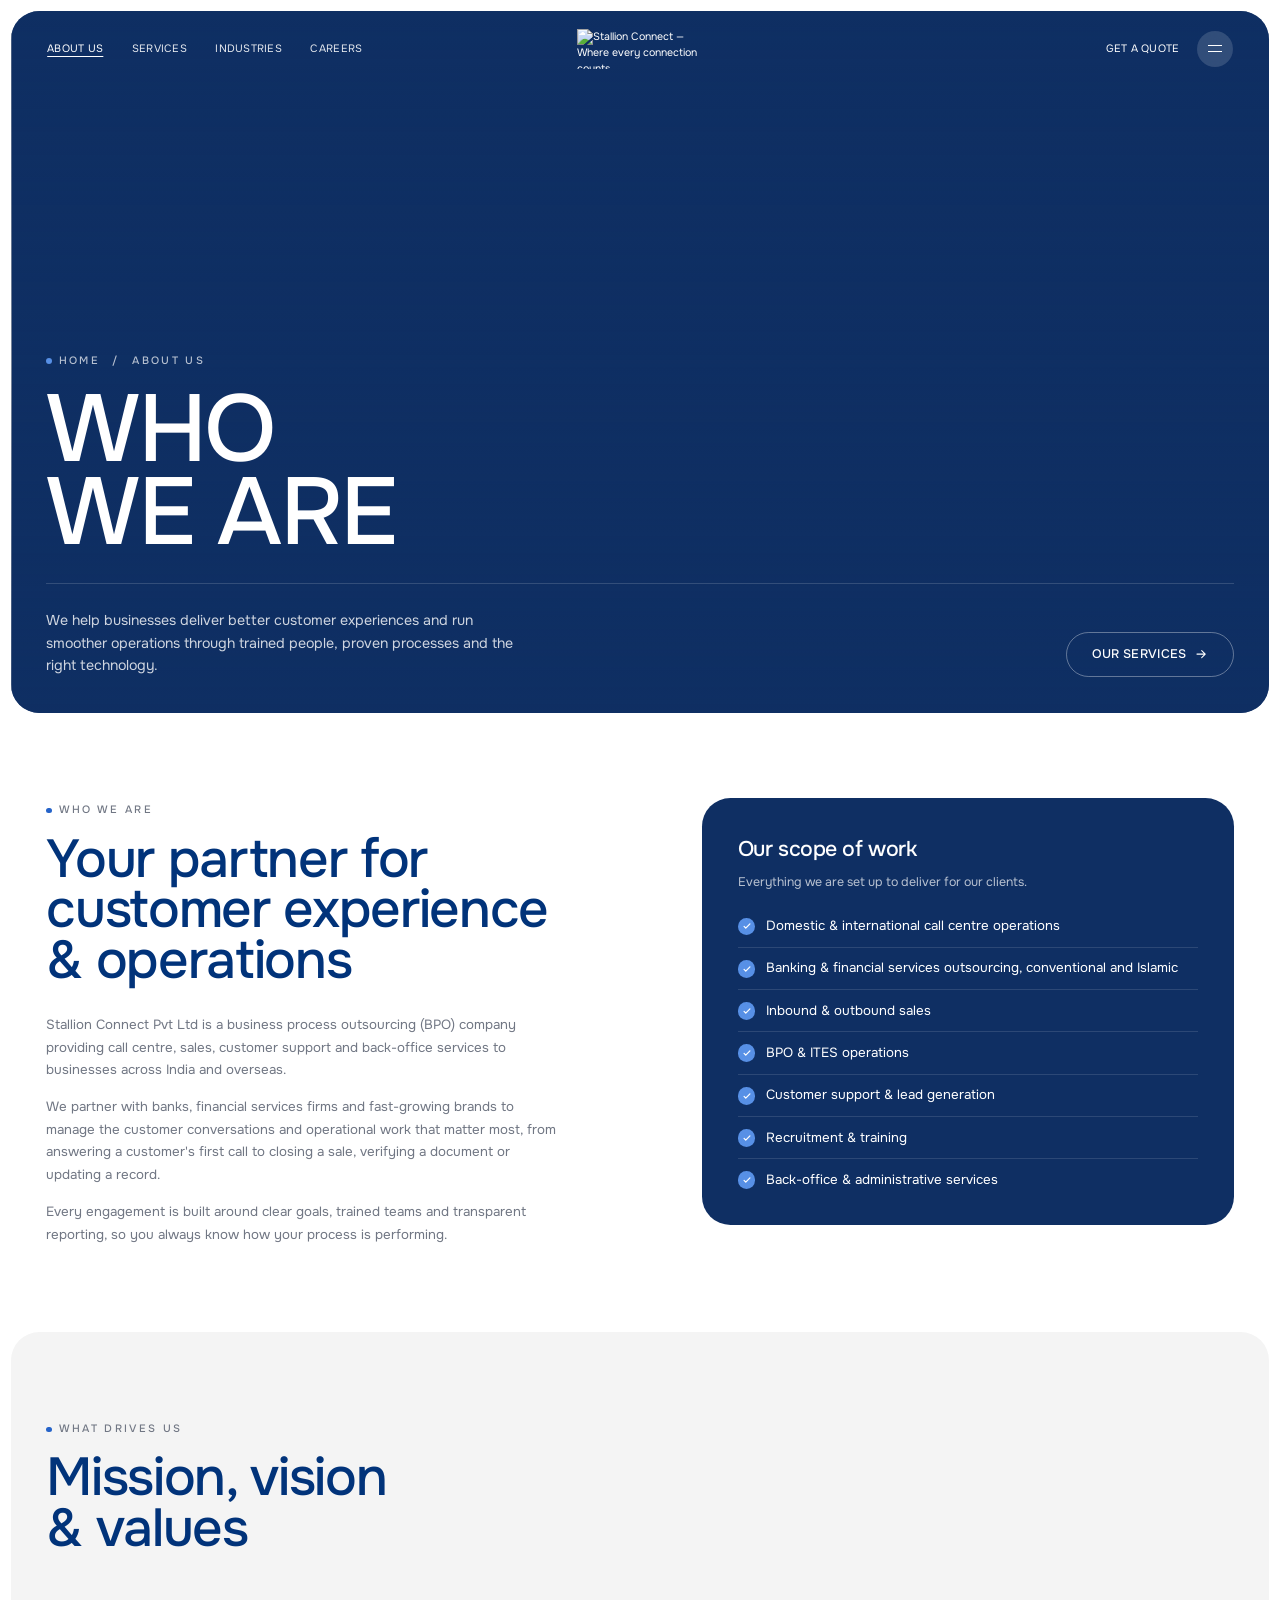
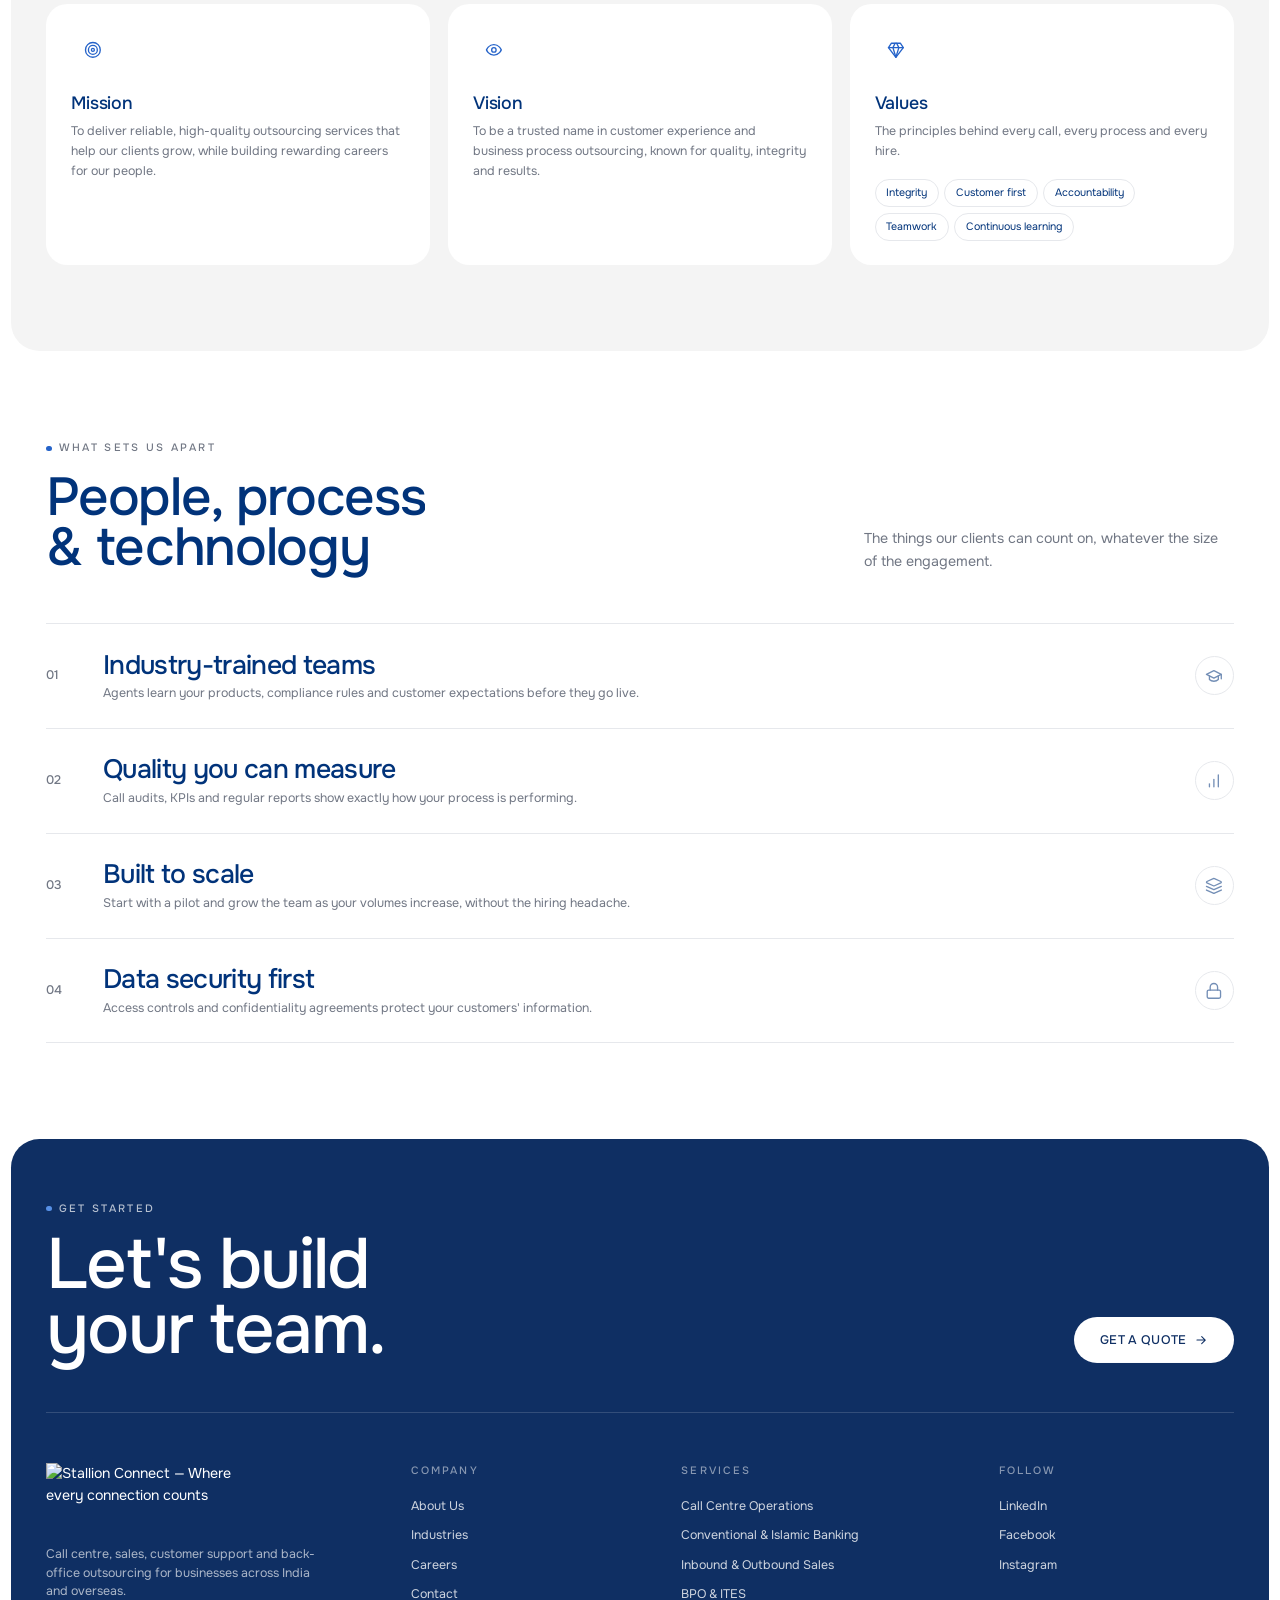
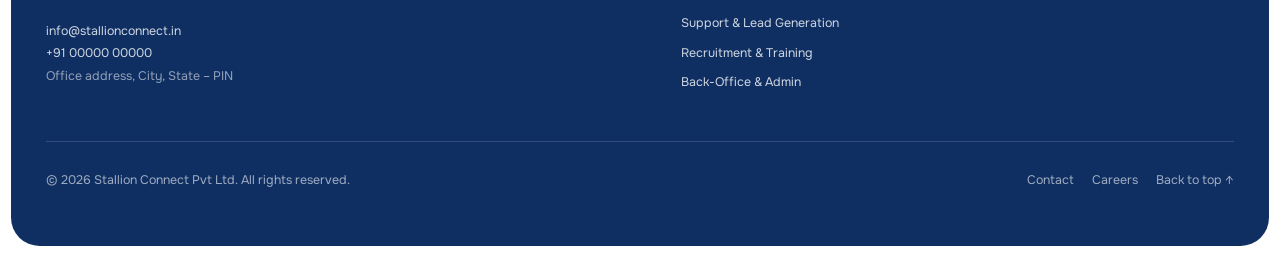
==== commit 1e18f822: "Make the pages lighter to scroll without changing the look - Lenis is removed, so scrolling is the b" ====
--- a/about.html
+++ b/about.html
@@ -21,7 +21,6 @@
   <link rel="stylesheet" href="https://fonts.googleapis.com/css2?family=Onest:wght@400;500&amp;display=swap">
   <link rel="stylesheet" href="assets/css/styles.css">
   <script>document.documentElement.classList.remove('no-js');</script>
-  <script type="importmap">{ "imports": { "lenis": "https://cdn.jsdelivr.net/npm/lenis@1.1.18/+esm" } }</script>
   <script type="module" src="assets/js/main.js"></script>
 </head>
 <body id="top">
@@ -230,7 +229,7 @@
 
   <div class="overlay modal" id="modal" inert>
     <div class="modal-back" id="modal-back"></div>
-    <div class="modal-panel" id="modal-panel" role="dialog" aria-modal="true" aria-labelledby="modal-title" data-lenis-prevent>
+    <div class="modal-panel" id="modal-panel" role="dialog" aria-modal="true" aria-labelledby="modal-title">
       <div class="modal-head">
         <div>
           <span class="eyebrow">Get a quote</span>
--- a/assets/css/styles.css
+++ b/assets/css/styles.css
@@ -26,7 +26,7 @@
 }
 
 /* Adaptive rem grid: the design is drawn at 1920px and scales with the viewport */
-html { font-size: 16px; -webkit-text-size-adjust: 100%; }
+html { font-size: 16px; -webkit-text-size-adjust: 100%; scroll-padding-top: 6rem; }
 @media (max-width: 1920px) { html { font-size: 0.833333vw; } }
 @media (max-width: 1440px) { html { font-size: 1.111111vw; } }
 @media (max-width: 1024px) { html { font-size: 1.5625vw; } }
@@ -34,9 +34,6 @@
 
 *, *::before, *::after { box-sizing: border-box; }
 * { margin: 0; }
-html.lenis, html.lenis body { height: auto; }
-.lenis.lenis-smooth { scroll-behavior: auto !important; }
-.lenis.lenis-smooth [data-lenis-prevent] { overscroll-behavior: contain; }
 html.locked { position: relative; overflow: hidden; height: 100%; }
 body {
   min-height: 100vh;
@@ -75,7 +72,6 @@
   transition-property: transform, opacity;
   transition-timing-function: var(--expo);
   transition-duration: 950ms;
-  will-change: transform;
 }
 .wd > span { display: inline-block; }
 .on .ln > span, .on .wd > span { transform: none; opacity: 1; }
@@ -320,7 +316,7 @@
 .court { flex: 1; min-width: 0; }
 .court:nth-child(2) { margin-bottom: 2rem; }
 .court-tile { position: relative; aspect-ratio: 3 / 4; border-radius: var(--radius-card); overflow: hidden; background: var(--surface); display: block; }
-.court-tile img { width: 100%; height: 100%; object-fit: cover; will-change: transform; }
+.court-tile img { width: 100%; height: 100%; object-fit: cover; }
 .court-tile .cap { padding: .75rem 1rem; }
 
 /* ---------- stats ---------- */
@@ -337,7 +333,7 @@
 @media (min-width: 768px) { .grid-2, .grid-3, .grid-4 { grid-template-columns: repeat(2, 1fr); } }
 @media (min-width: 1024px) { .grid-3 { grid-template-columns: repeat(3, 1fr); } .grid-4 { grid-template-columns: repeat(4, 1fr); } }
 .grid > li, .grid > div { display: flex; }
-.card { display: flex; flex-direction: column; width: 100%; height: 100%; border-radius: var(--radius-card); background: var(--surface); padding: 1.75rem; will-change: transform; }
+.card { display: flex; flex-direction: column; width: 100%; height: 100%; border-radius: var(--radius-card); background: var(--surface); padding: 1.75rem; }
 .sec-surface .card { background: var(--background); }
 .card h3 { font-size: 1.25rem; line-height: 1.25; letter-spacing: -.01em; margin-top: 1.5rem; }
 .card p { font-size: .875rem; line-height: 1.6; color: var(--ink-soft); margin-top: .5rem; }
